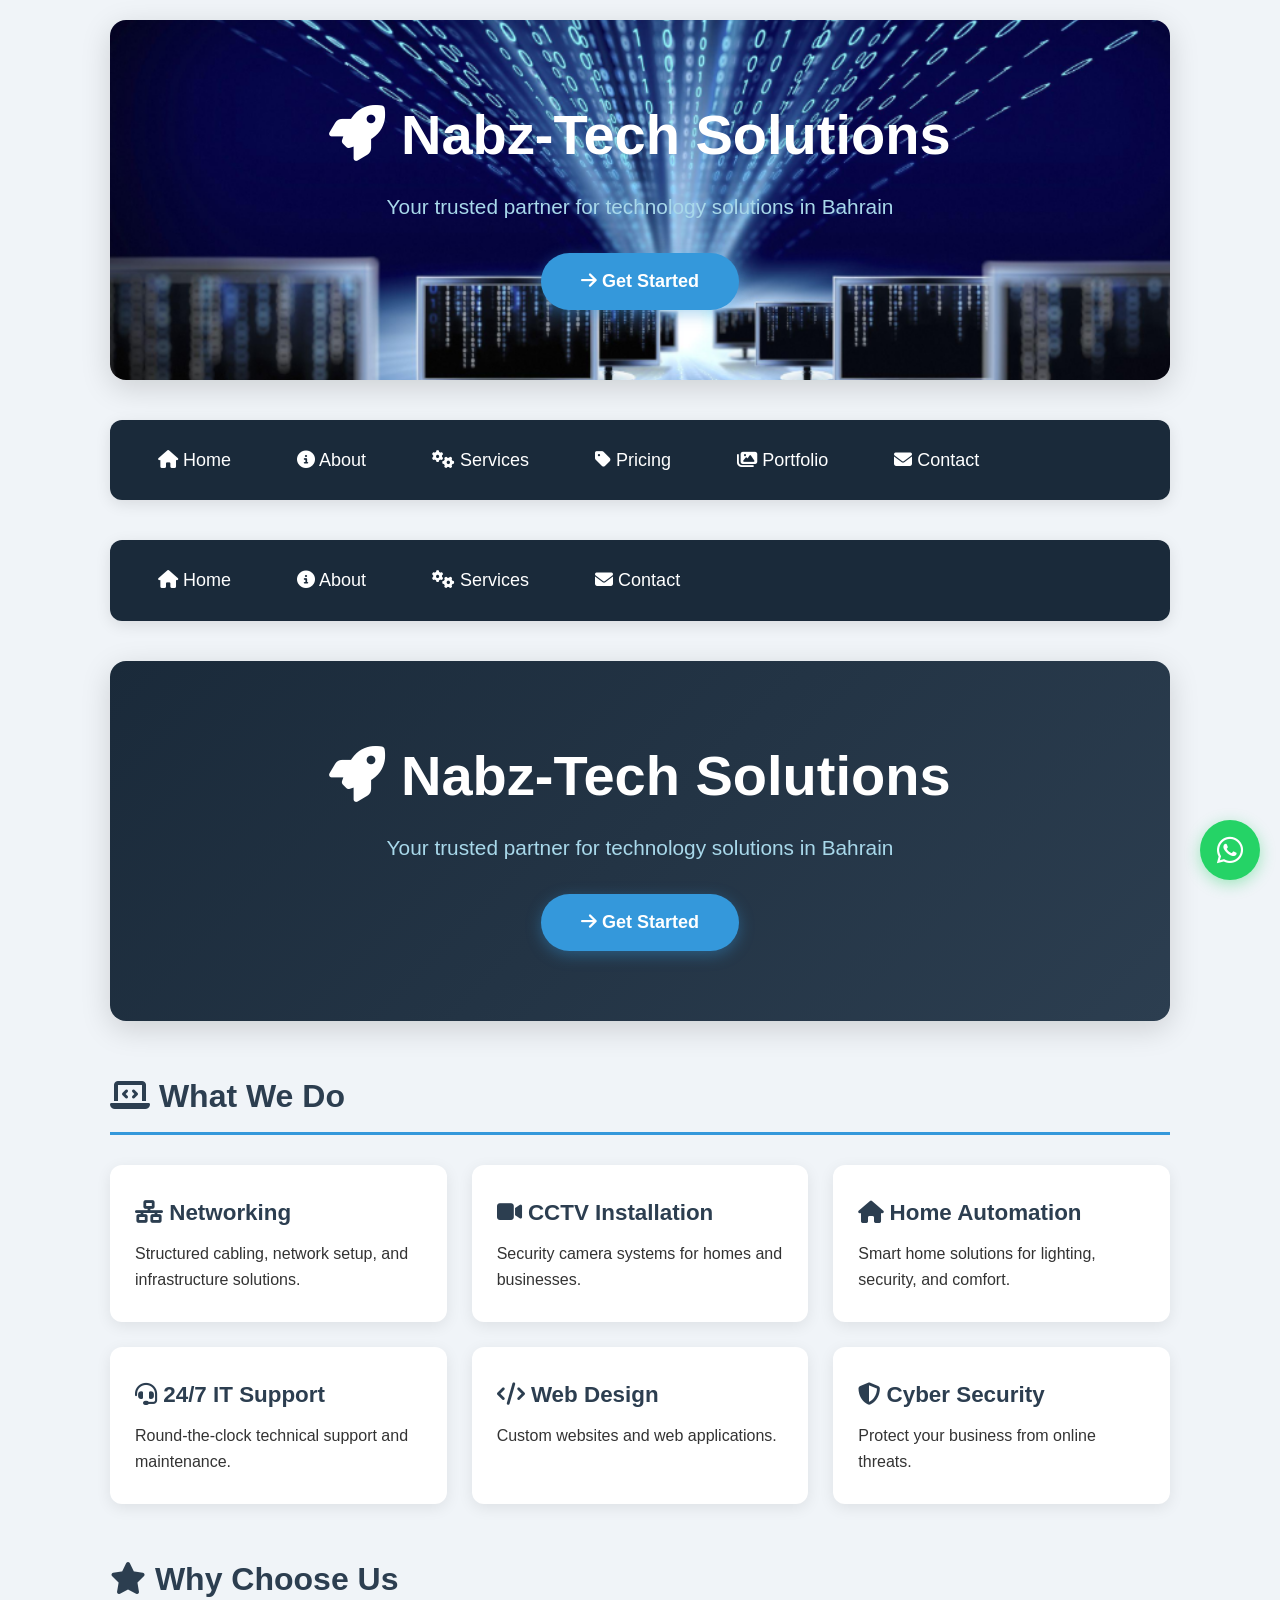
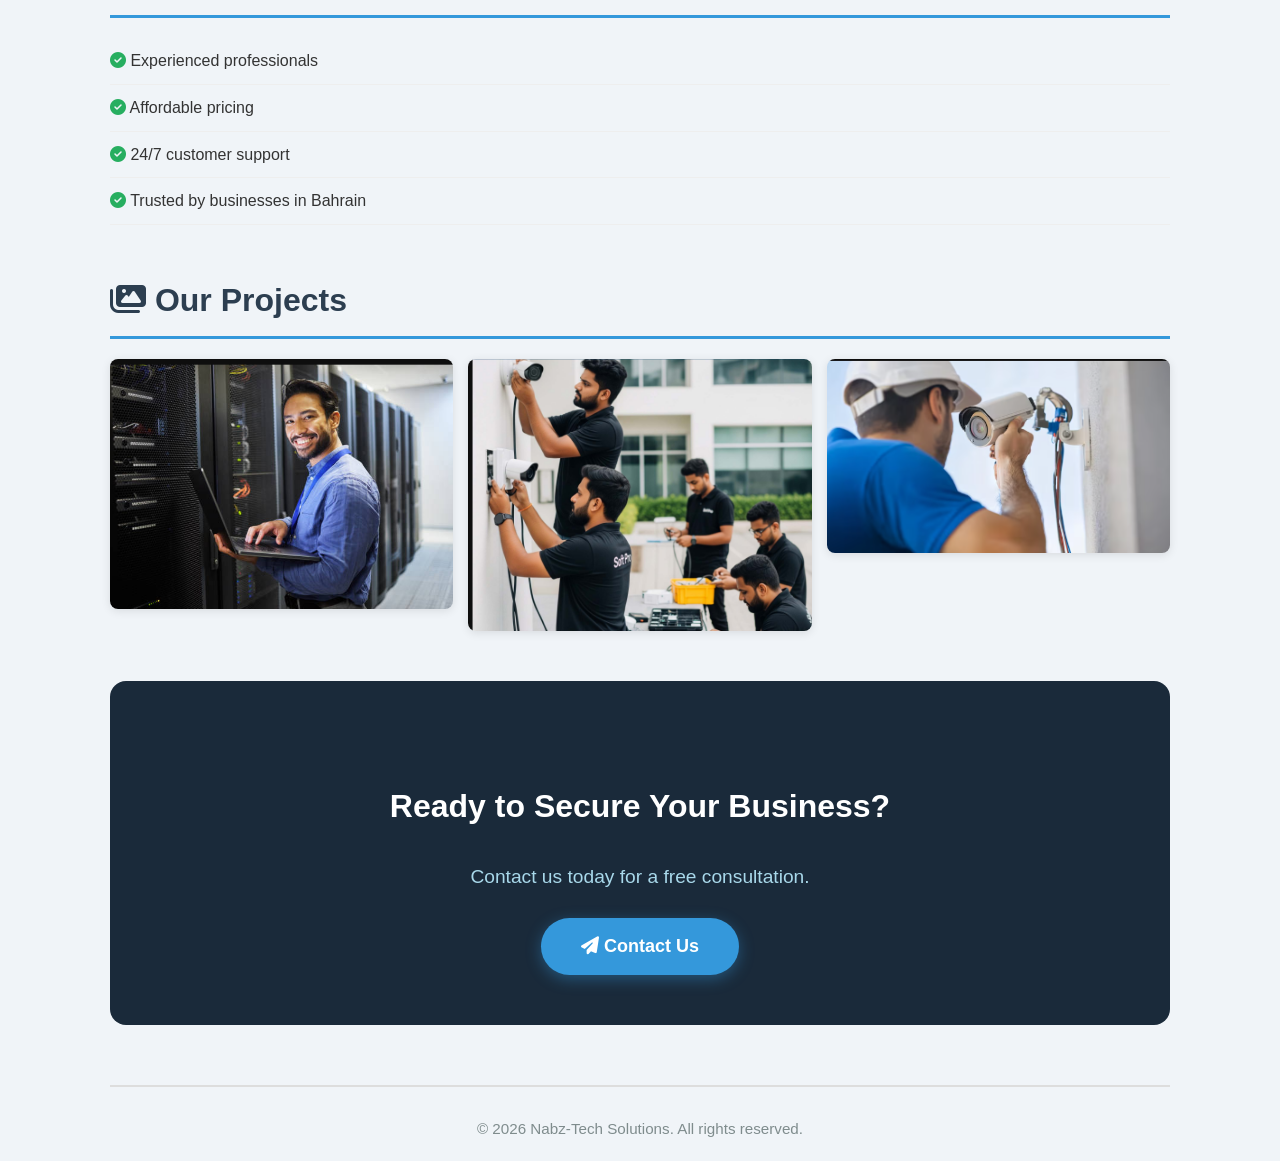
==== index.html @ 8b2d88f3 "pricing" ====
<!DOCTYPE html>
<html>
<head>
    <header class="hero" style="background-image: url('back.png'); background-size: cover; background-position: center;">
    <!-- Your existing hero content stays here -->
    <h1><i class="fas fa-rocket"></i> Nabz-Tech Solutions</h1>
    <p class="subtitle">Your trusted partner for technology solutions in Bahrain</p>
    <a href="contact.html" class="cta-button"><i class="fas fa-arrow-right"></i> Get Started</a>
</header>
    <title>Nabz-Tech Solutions</title>
    <link rel="stylesheet" href="style.css">
    <!-- Font Awesome Icons -->
    <link rel="stylesheet" href="https://cdnjs.cloudflare.com/ajax/libs/font-awesome/6.4.0/css/all.min.css">
</head>
<body>
    <nav>
    <a href="index.html"><i class="fas fa-home"></i> Home</a>
    <a href="about.html"><i class="fas fa-info-circle"></i> About</a>
    <a href="services.html"><i class="fas fa-cogs"></i> Services</a>
    <a href="pricing.html"><i class="fas fa-tag"></i> Pricing</a>
    <a href="portfolio.html"><i class="fas fa-images"></i> Portfolio</a>
    <a href="contact.html"><i class="fas fa-envelope"></i> Contact</a>
</nav>
    <!-- ===== FLOATING WHATSAPP BUTTON ===== -->
<a href="https://wa.me/97333310359?text=Hi%20Nabz-Tech%20Solutions!%20I%20need%20your%20services." 
   target="_blank" 
   style="position: fixed; 
          bottom: 20px; 
          right: 20px; 
          background: #25D366; 
          color: white; 
          width: 60px; 
          height: 60px; 
          border-radius: 50%; 
          display: flex; 
          align-items: center; 
          justify-content: center; 
          font-size: 30px; 
          box-shadow: 0 4px 15px rgba(37, 211, 102, 0.4); 
          text-decoration: none; 
          z-index: 999;
          transition: transform 0.3s;">
    <i class="fab fa-whatsapp"></i>
</a>
    <nav>
        <a href="index.html"><i class="fas fa-home"></i> Home</a>
        <a href="about.html"><i class="fas fa-info-circle"></i> About</a>
        <a href="services.html"><i class="fas fa-cogs"></i> Services</a>
        <a href="contact.html"><i class="fas fa-envelope"></i> Contact</a>
    </nav>

    <!-- Hero Section -->
    <header class="hero">
        <h1><i class="fas fa-rocket"></i> Nabz-Tech Solutions</h1>
        <p class="subtitle">Your trusted partner for technology solutions in Bahrain</p>
        <a href="services.html" class="cta-button"><i class="fas fa-arrow-right"></i> Get Started</a>
    </header>

    <!-- What We Do -->
    <section>
        <h2><i class="fas fa-laptop-code"></i> What We Do</h2>
        <div class="services-grid">
            <div class="service-card">
                <h3><i class="fas fa-network-wired"></i> Networking</h3>
                <p>Structured cabling, network setup, and infrastructure solutions.</p>
            </div>
            <div class="service-card">
                <h3><i class="fas fa-video"></i> CCTV Installation</h3>
                <p>Security camera systems for homes and businesses.</p>
            </div>
            <div class="service-card">
                <h3><i class="fas fa-home"></i> Home Automation</h3>
                <p>Smart home solutions for lighting, security, and comfort.</p>
            </div>
            <div class="service-card">
                <h3><i class="fas fa-headset"></i> 24/7 IT Support</h3>
                <p>Round-the-clock technical support and maintenance.</p>
            </div>
            <div class="service-card">
                <h3><i class="fas fa-code"></i> Web Design</h3>
                <p>Custom websites and web applications.</p>
            </div>
            <div class="service-card">
                <h3><i class="fas fa-shield-alt"></i> Cyber Security</h3>
                <p>Protect your business from online threats.</p>
            </div>
        </div>
    </section>

    <!-- Why Choose Us -->
    <section>
        <h2><i class="fas fa-star"></i> Why Choose Us</h2>
        <ul>
            <li><i class="fas fa-check-circle" style="color: #27ae60;"></i> Experienced professionals</li>
            <li><i class="fas fa-check-circle" style="color: #27ae60;"></i> Affordable pricing</li>
            <li><i class="fas fa-check-circle" style="color: #27ae60;"></i> 24/7 customer support</li>
            <li><i class="fas fa-check-circle" style="color: #27ae60;"></i> Trusted by businesses in Bahrain</li>
        </ul>
    </section>
    <section>
    <h2><i class="fas fa-images"></i> Our Projects</h2>
    <div style="display: grid; grid-template-columns: repeat(auto-fit, minmax(200px, 1fr)); gap: 15px;">
        <img src="server.png" alt="Project 1" style="width: 100%; border-radius: 8px; box-shadow: 0 2px 10px rgba(0,0,0,0.1);">
        <img src="security.png" alt="Project 2" style="width: 100%; border-radius: 8px; box-shadow: 0 2px 10px rgba(0,0,0,0.1);">
        <img src="cctv1.png" alt="Project 3" style="width: 100%; border-radius: 8px; box-shadow: 0 2px 10px rgba(0,0,0,0.1);">
    </div>
</section>
<!-- Call to Action -->
    <section class="cta-section">
        <h2>Ready to Secure Your Business?</h2>
        <p>Contact us today for a free consultation.</p>
        <a href="contact.html" class="cta-button"><i class="fas fa-paper-plane"></i> Contact Us</a>
    </section>
<footer>
        <p>&copy; 2026 Nabz-Tech Solutions. All rights reserved.</p>
    </footer>

    <script>
        console.log("Welcome to Nabz-Tech Solutions! 🚀");
    </script>
</body>
</html>
---- style.css ----
/* ===== RESET ===== */
* {
    margin: 0;
    padding: 0;
    box-sizing: border-box;
}

body {
    font-family: 'Segoe UI', Arial, sans-serif;
    max-width: 1100px;
    margin: 0 auto;
    padding: 20px;
    background: #f0f4f8;
    line-height: 1.6;
    color: #333;
}

/* ===== NAVIGATION ===== */
nav {
    background: #1a2a3a;
    padding: 18px 30px;
    border-radius: 12px;
    margin-bottom: 40px;
    display: flex;
    flex-wrap: wrap;
    gap: 10px 30px;
    box-shadow: 0 4px 15px rgba(0,0,0,0.1);
}

nav a {
    color: #ffffff;
    text-decoration: none;
    font-size: 18px;
    font-weight: 500;
    padding: 8px 18px;
    border-radius: 8px;
    transition: all 0.3s;
}

nav a:hover {
    background: #3498db;
    transform: translateY(-2px);
    box-shadow: 0 4px 10px rgba(52,152,219,0.3);
}

/* ===== HEADINGS ===== */
h1 {
    color: #1a2a3a;
    font-size: 3em;
    margin-bottom: 10px;
}

h2 {
    color: #2c3e50;
    font-size: 2em;
    margin-top: 50px;
    margin-bottom: 20px;
    border-bottom: 3px solid #3498db;
    padding-bottom: 10px;
}

h3 {
    color: #2c3e50;
    font-size: 1.3em;
    margin-top: 20px;
    margin-bottom: 10px;
}

/* ===== HERO SECTION ===== */
.hero {
    background: linear-gradient(135deg, #1a2a3a, #2c3e50);
    color: white;
    padding: 70px 50px;
    border-radius: 16px;
    text-align: center;
    margin-bottom: 40px;
    box-shadow: 0 8px 30px rgba(0,0,0,0.15);
}

.hero h1 {
    color: white;
    font-size: 3.5em;
    border: none;
}

.hero .subtitle {
    font-size: 1.3em;
    color: #a8d8ea;
    margin-bottom: 30px;
}

/* ===== BUTTONS ===== */
.cta-button {
    display: inline-block;
    background: #3498db;
    color: white;
    padding: 14px 40px;
    border-radius: 50px;
    text-decoration: none;
    font-size: 18px;
    font-weight: 600;
    transition: all 0.3s;
    box-shadow: 0 4px 15px rgba(52,152,219,0.4);
}

.cta-button:hover {
    background: #2980b9;
    transform: translateY(-3px);
    box-shadow: 0 8px 25px rgba(52,152,219,0.5);
}

button {
    background: #3498db;
    color: white;
    border: none;
    padding: 14px 35px;
    border-radius: 50px;
    font-size: 16px;
    font-weight: 600;
    cursor: pointer;
    transition: all 0.3s;
}

button:hover {
    background: #2980b9;
    transform: scale(1.03);
}

/* ===== SERVICE CARDS ===== */
.services-grid {
    display: grid;
    grid-template-columns: repeat(auto-fit, minmax(250px, 1fr));
    gap: 25px;
    margin: 30px 0;
}

.service-card {
    background: white;
    padding: 30px 25px;
    border-radius: 12px;
    box-shadow: 0 4px 15px rgba(0,0,0,0.08);
    transition: all 0.3s;
}

.service-card:hover {
    transform: translateY(-5px);
    box-shadow: 0 8px 30px rgba(0,0,0,0.15);
}

.service-card h3 {
    margin-top: 0;
    font-size: 1.4em;
}

/* ===== SERVICE DETAILS ===== */
.service-detail {
    background: white;
    padding: 25px 30px;
    border-radius: 12px;
    margin-bottom: 25px;
    box-shadow: 0 2px 10px rgba(0,0,0,0.06);
}

.service-detail ul {
    margin-top: 10px;
    padding-left: 20px;
}

.service-detail li {
    margin-bottom: 5px;
}

/* ===== TEAM GRID ===== */
.team-grid {
    display: grid;
    grid-template-columns: repeat(auto-fit, minmax(200px, 1fr));
    gap: 25px;
    margin: 20px 0;
}

.team-member {
    background: white;
    padding: 25px;
    border-radius: 12px;
    text-align: center;
    box-shadow: 0 2px 10px rgba(0,0,0,0.06);
}

.team-member h3 {
    margin-bottom: 5px;
    font-size: 1.2em;
}

/* ===== CONTACT INFO ===== */
.contact-info {
    display: grid;
    grid-template-columns: repeat(auto-fit, minmax(200px, 1fr));
    gap: 25px;
    margin: 20px 0;
}

.contact-info div {
    background: white;
    padding: 20px;
    border-radius: 12px;
    box-shadow: 0 2px 10px rgba(0,0,0,0.06);
}

.contact-info a {
    color: #3498db;
    text-decoration: none;
}

.contact-info a:hover {
    text-decoration: underline;
}

/* ===== FORMS ===== */
input, textarea {
    width: 100%;
    max-width: 500px;
    padding: 12px 16px;
    border: 2px solid #ddd;
    border-radius: 8px;
    font-size: 16px;
    transition: border-color 0.3s;
}

input:focus, textarea:focus {
    border-color: #3498db;
    outline: none;
}

/* ===== LISTS ===== */
ul {
    list-style: none;
    padding: 0;
}

ul li {
    padding: 10px 0;
    border-bottom: 1px solid #eee;
}

/* ===== CTA SECTION ===== */
.cta-section {
    background: #1a2a3a;
    color: white;
    padding: 50px 40px;
    border-radius: 16px;
    text-align: center;
    margin: 50px 0;
}

.cta-section h2 {
    color: white;
    border: none;
}

.cta-section p {
    font-size: 1.2em;
    margin-bottom: 25px;
    color: #a8d8ea;
}

/* ===== FOOTER ===== */
footer {
    margin-top: 60px;
    text-align: center;
    color: #7f8c8d;
    border-top: 2px solid #ddd;
    padding-top: 30px;
    font-size: 0.95em;
}

/* ===== RESPONSIVE ===== */
@media (max-width: 600px) {
    nav {
        flex-direction: column;
        align-items: center;
    }
    
    .hero {
        padding: 40px 20px;
    }
    
    .hero h1 {
        font-size: 2.2em;
    }
    
    h1 {
        font-size: 2em;
    }
    
    h2 {
        font-size: 1.5em;
    }
    
    .services-grid {
        grid-template-columns: 1fr;
    }
    
    .contact-info {
        grid-template-columns: 1fr;
    }
}
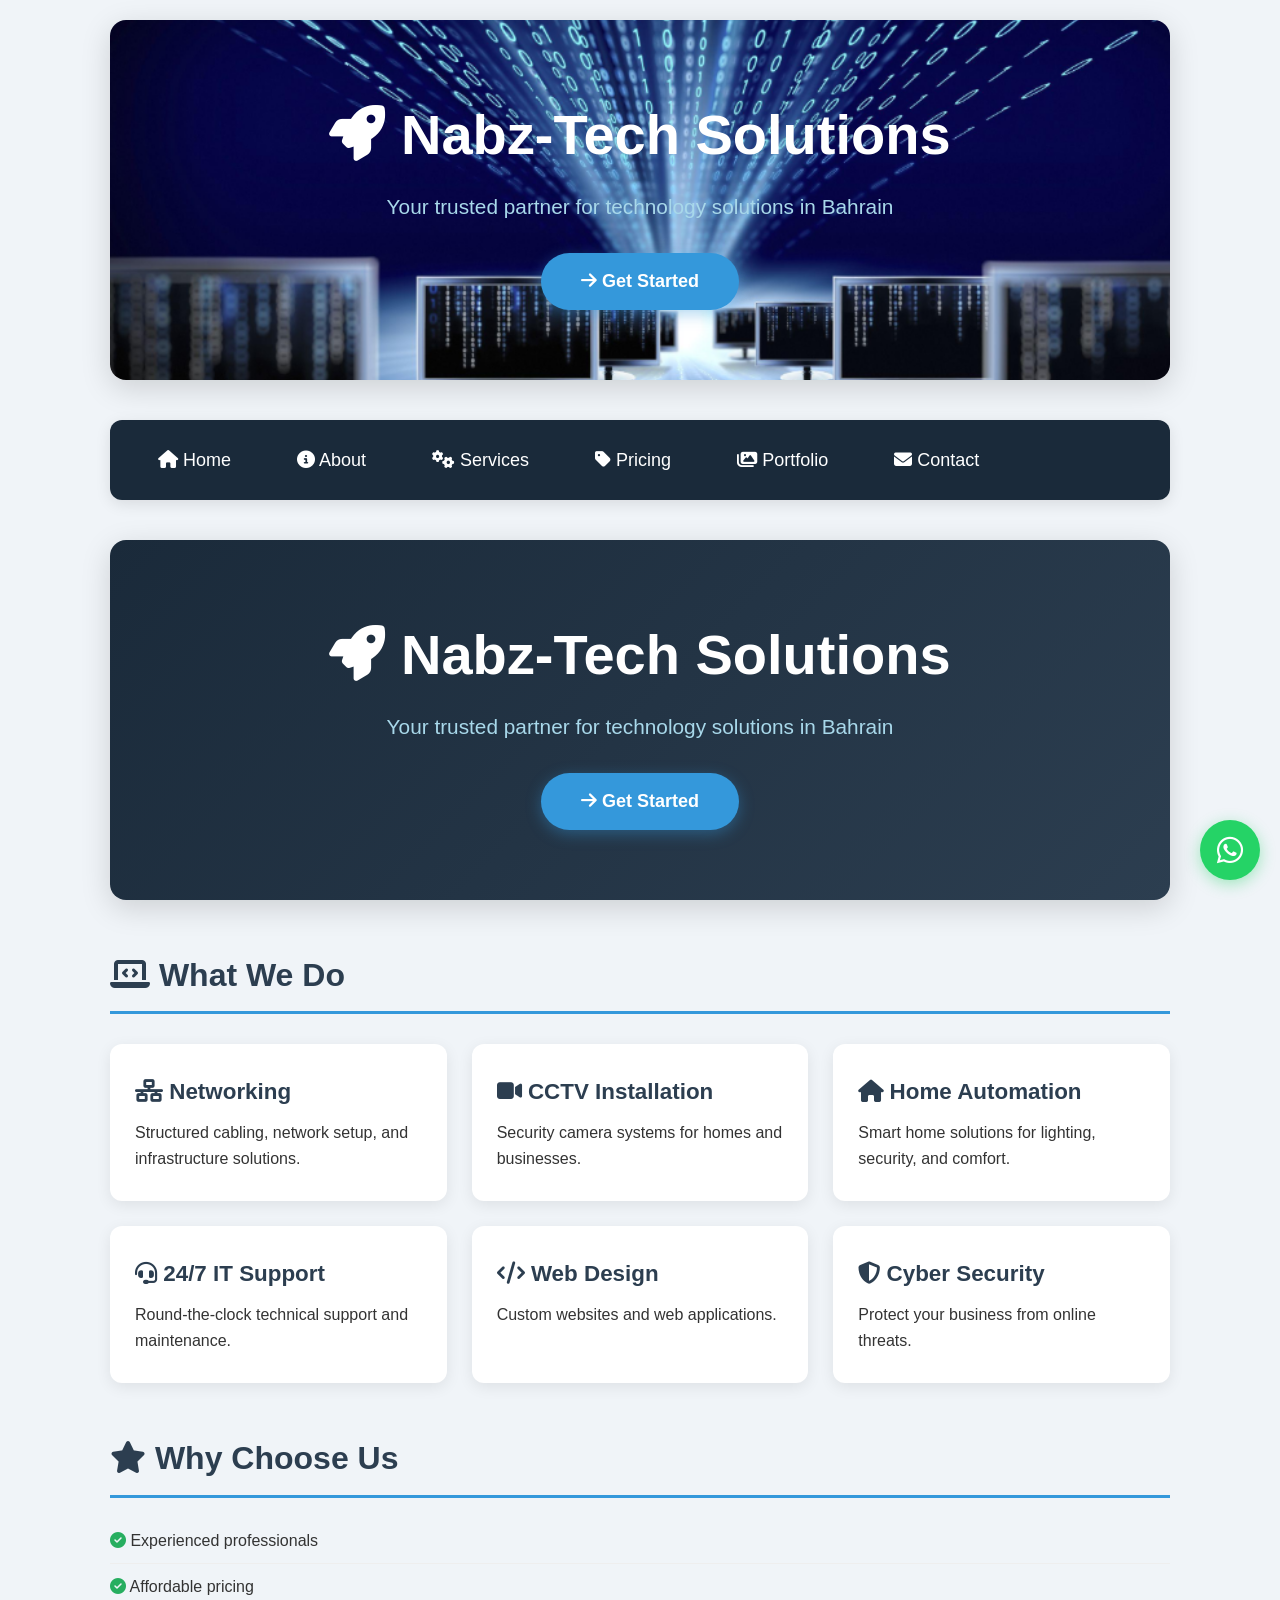
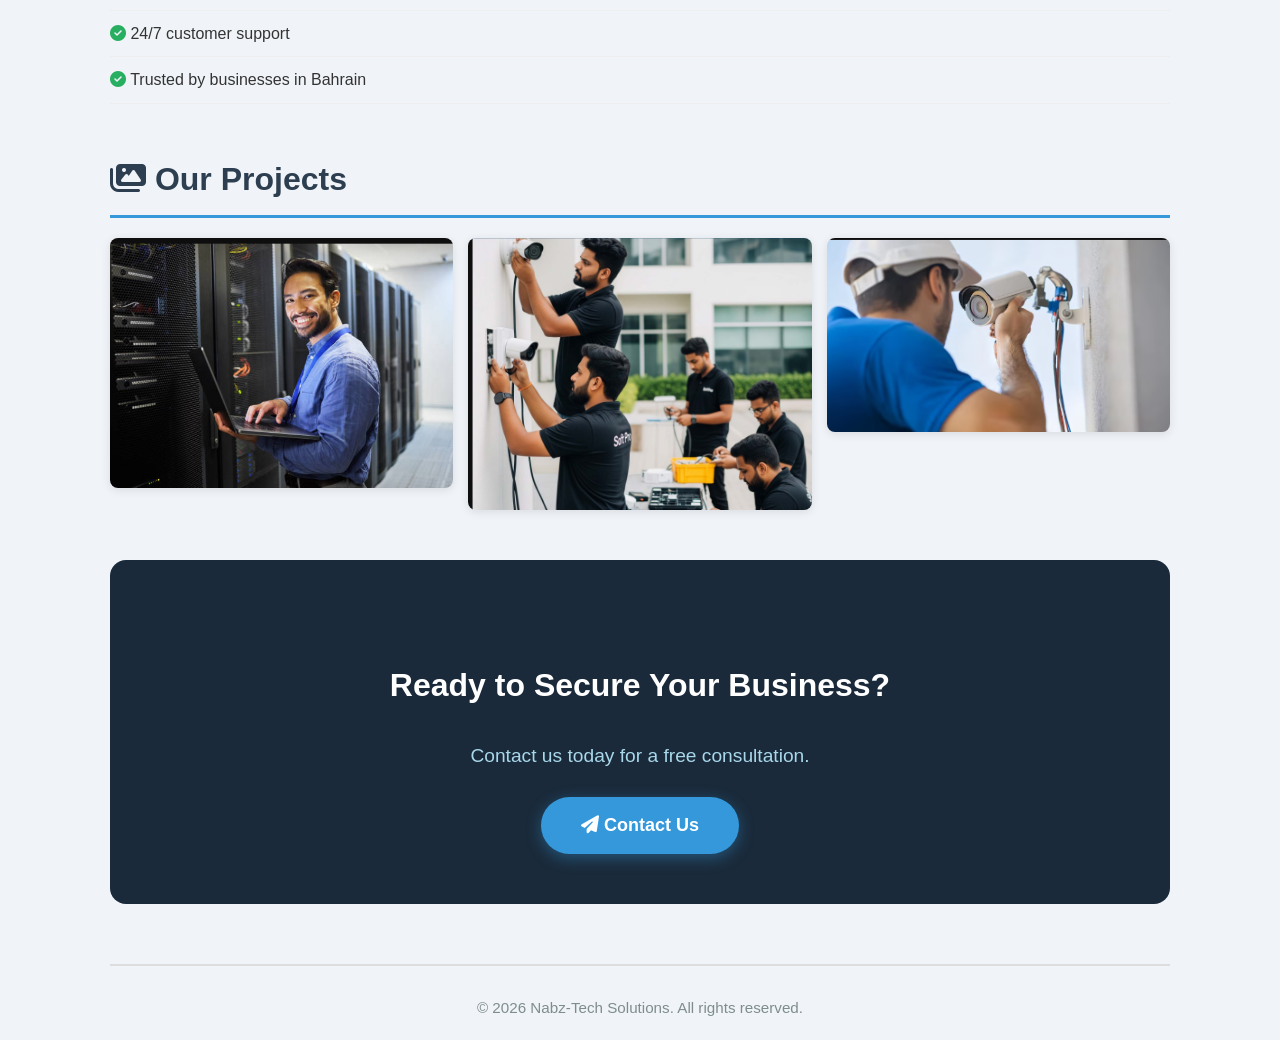
==== commit bc231189: "pri" ====
--- a/index.html
+++ b/index.html
@@ -42,13 +42,6 @@
           transition: transform 0.3s;">
     <i class="fab fa-whatsapp"></i>
 </a>
-    <nav>
-        <a href="index.html"><i class="fas fa-home"></i> Home</a>
-        <a href="about.html"><i class="fas fa-info-circle"></i> About</a>
-        <a href="services.html"><i class="fas fa-cogs"></i> Services</a>
-        <a href="contact.html"><i class="fas fa-envelope"></i> Contact</a>
-    </nav>
-
     <!-- Hero Section -->
     <header class="hero">
         <h1><i class="fas fa-rocket"></i> Nabz-Tech Solutions</h1>
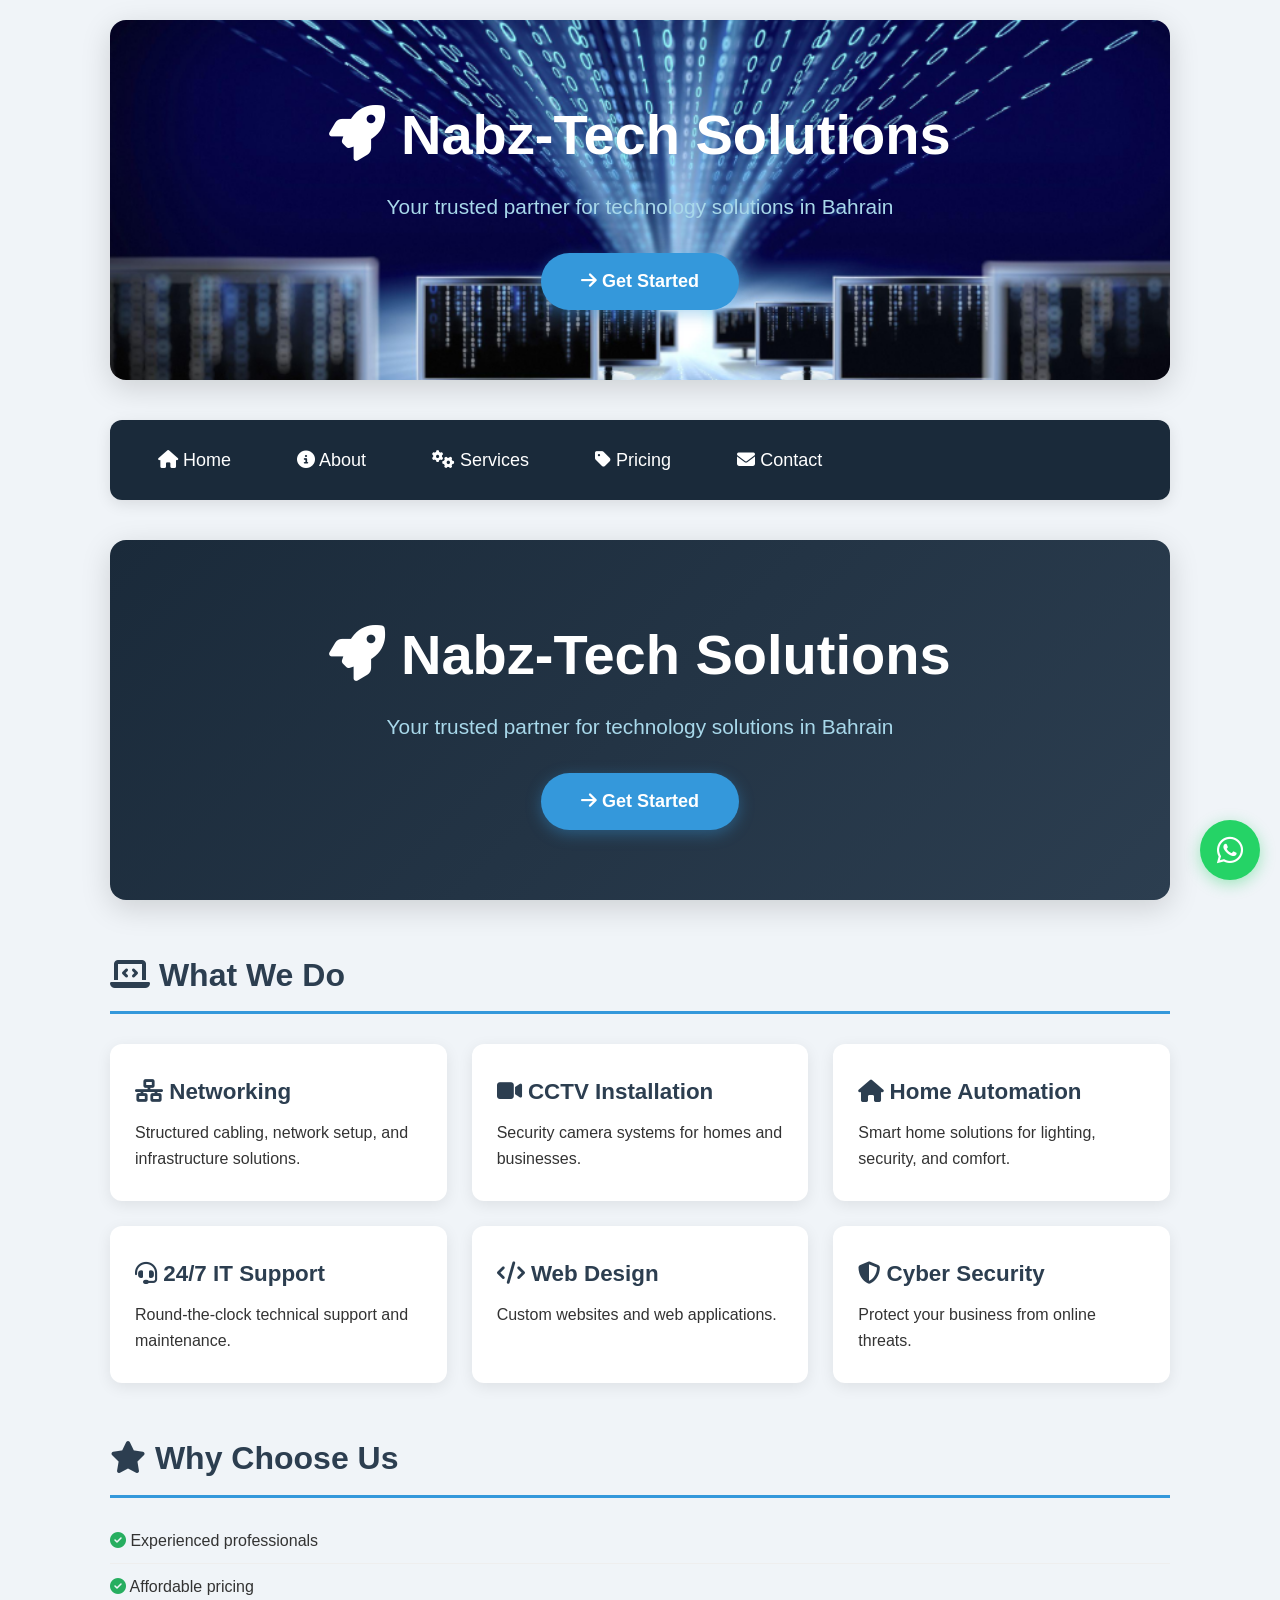
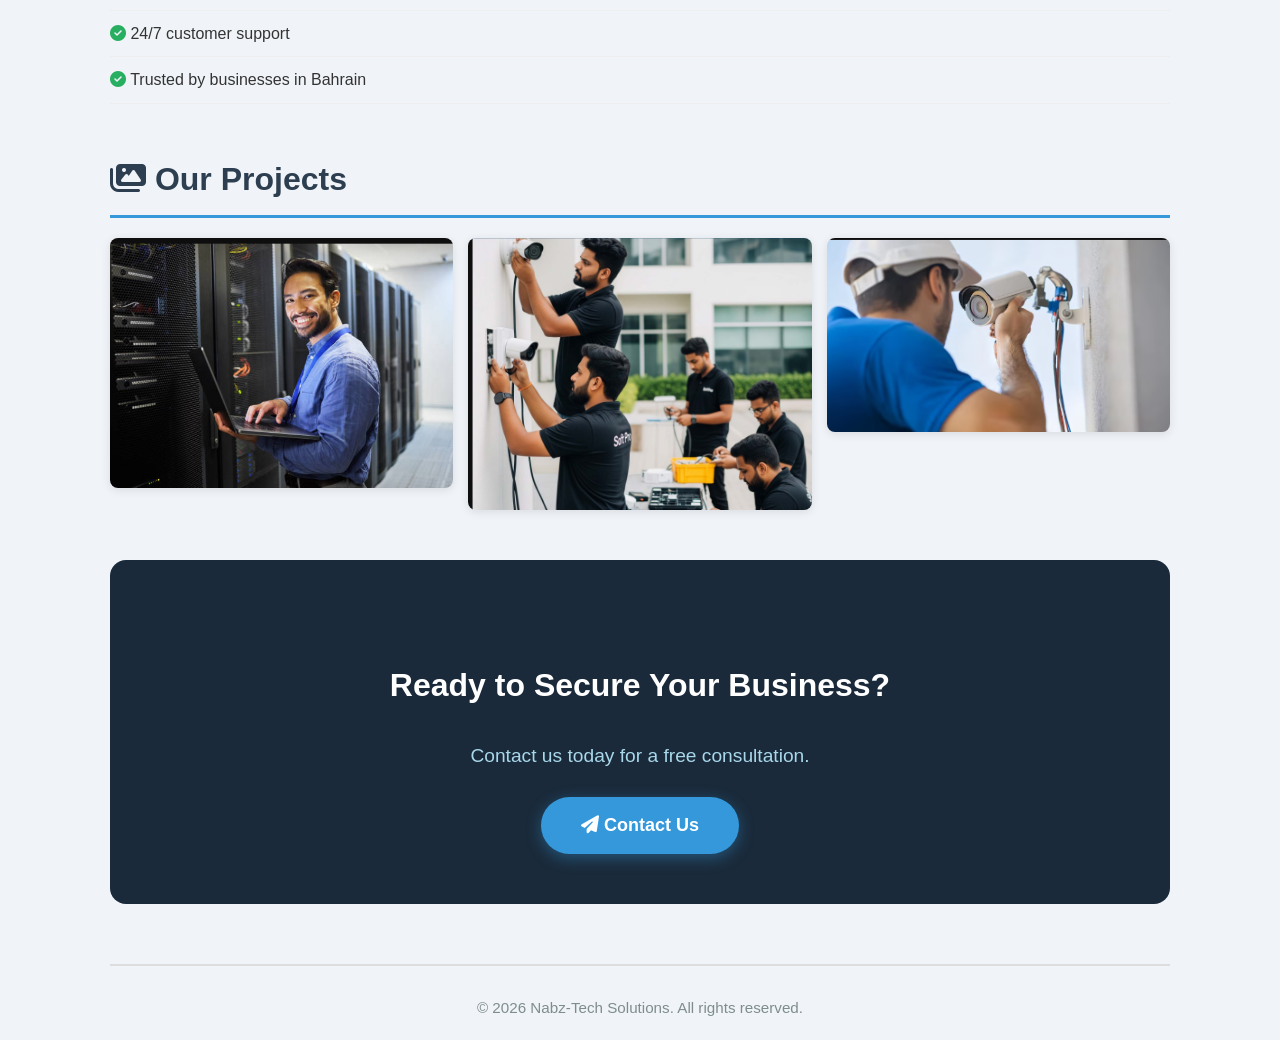
==== commit 40b220ea: "\change" ====
--- a/index.html
+++ b/index.html
@@ -18,7 +18,6 @@
     <a href="about.html"><i class="fas fa-info-circle"></i> About</a>
     <a href="services.html"><i class="fas fa-cogs"></i> Services</a>
     <a href="pricing.html"><i class="fas fa-tag"></i> Pricing</a>
-    <a href="portfolio.html"><i class="fas fa-images"></i> Portfolio</a>
     <a href="contact.html"><i class="fas fa-envelope"></i> Contact</a>
 </nav>
     <!-- ===== FLOATING WHATSAPP BUTTON ===== -->
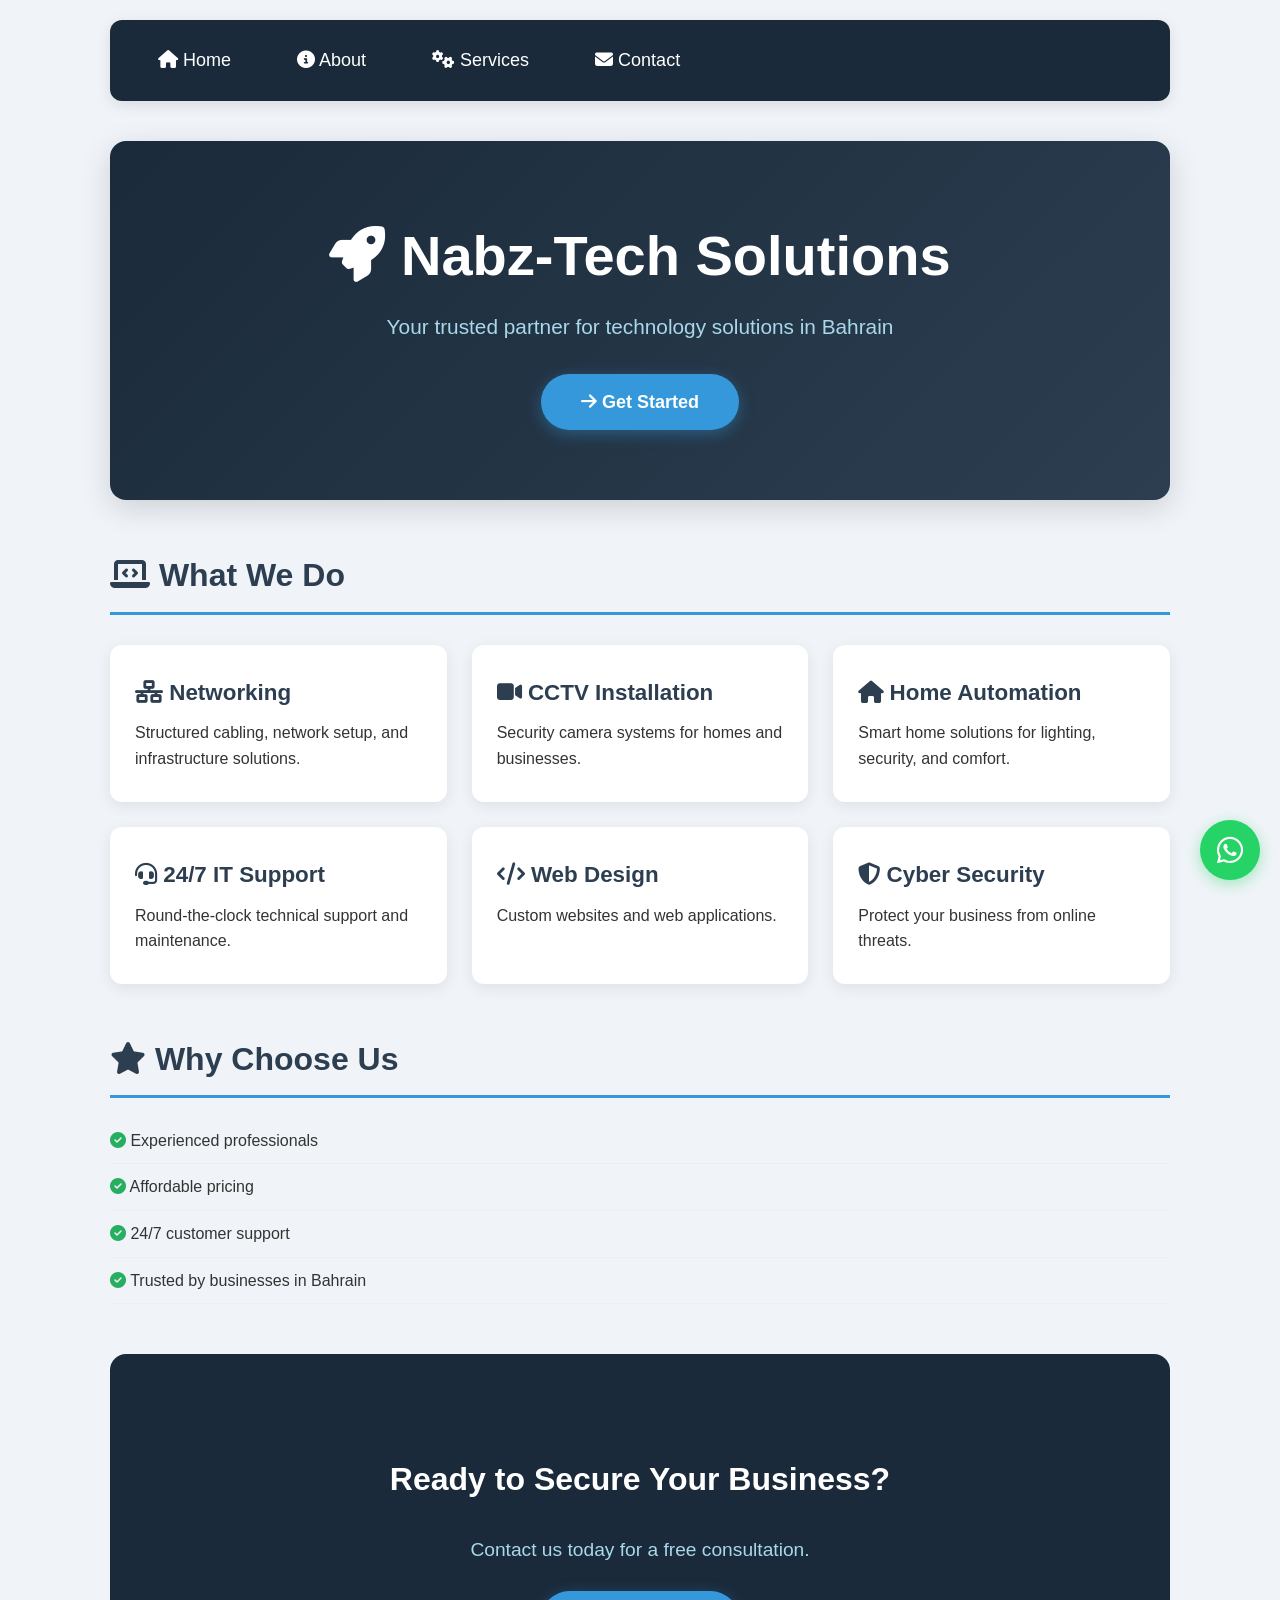
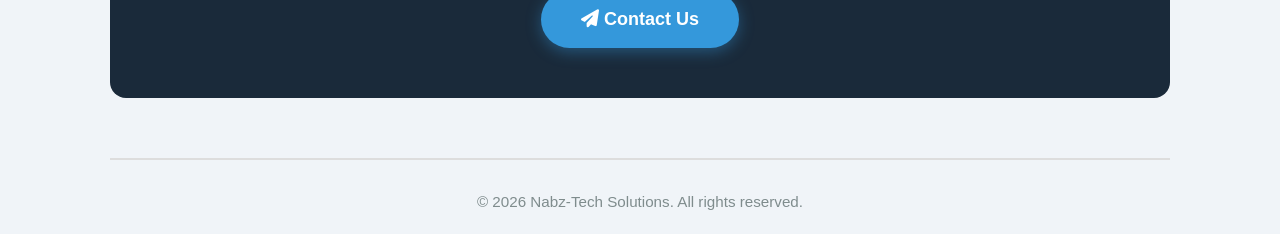
==== commit 7ddd2782: "appww" ====
--- a/index.html
+++ b/index.html
@@ -1,54 +1,40 @@
 <!DOCTYPE html>
 <html>
 <head>
-    <header class="hero" style="background-image: url('back.png'); background-size: cover; background-position: center;">
-    <!-- Your existing hero content stays here -->
-    <h1><i class="fas fa-rocket"></i> Nabz-Tech Solutions</h1>
-    <p class="subtitle">Your trusted partner for technology solutions in Bahrain</p>
-    <a href="contact.html" class="cta-button"><i class="fas fa-arrow-right"></i> Get Started</a>
-</header>
     <title>Nabz-Tech Solutions</title>
     <link rel="stylesheet" href="style.css">
     <!-- Font Awesome Icons -->
     <link rel="stylesheet" href="https://cdnjs.cloudflare.com/ajax/libs/font-awesome/6.4.0/css/all.min.css">
+
+    <!-- ===== WEB APP / PWA SETUP ===== -->
+    <meta charset="UTF-8">
+    <meta name="viewport" content="width=device-width, initial-scale=1.0">
+    <meta name="apple-mobile-web-app-capable" content="yes">
+    <meta name="mobile-web-app-capable" content="yes">
+    <meta name="apple-mobile-web-app-title" content="Nabz-Tech">
+    <meta name="application-name" content="Nabz-Tech">
+    <meta name="theme-color" content="#3498db">
+    <link rel="manifest" href="manifest.json">
+    <link rel="icon" type="image/png" sizes="192x192" href="nabz.png">
 </head>
 <body>
+
+    <!-- ===== NAVIGATION ===== -->
     <nav>
-    <a href="index.html"><i class="fas fa-home"></i> Home</a>
-    <a href="about.html"><i class="fas fa-info-circle"></i> About</a>
-    <a href="services.html"><i class="fas fa-cogs"></i> Services</a>
-    <a href="pricing.html"><i class="fas fa-tag"></i> Pricing</a>
-    <a href="contact.html"><i class="fas fa-envelope"></i> Contact</a>
-</nav>
-    <!-- ===== FLOATING WHATSAPP BUTTON ===== -->
-<a href="https://wa.me/97333310359?text=Hi%20Nabz-Tech%20Solutions!%20I%20need%20your%20services." 
-   target="_blank" 
-   style="position: fixed; 
-          bottom: 20px; 
-          right: 20px; 
-          background: #25D366; 
-          color: white; 
-          width: 60px; 
-          height: 60px; 
-          border-radius: 50%; 
-          display: flex; 
-          align-items: center; 
-          justify-content: center; 
-          font-size: 30px; 
-          box-shadow: 0 4px 15px rgba(37, 211, 102, 0.4); 
-          text-decoration: none; 
-          z-index: 999;
-          transition: transform 0.3s;">
-    <i class="fab fa-whatsapp"></i>
-</a>
-    <!-- Hero Section -->
+        <a href="index.html"><i class="fas fa-home"></i> Home</a>
+        <a href="about.html"><i class="fas fa-info-circle"></i> About</a>
+        <a href="services.html"><i class="fas fa-cogs"></i> Services</a>
+        <a href="contact.html"><i class="fas fa-envelope"></i> Contact</a>
+    </nav>
+
+    <!-- ===== HERO SECTION ===== -->
     <header class="hero">
         <h1><i class="fas fa-rocket"></i> Nabz-Tech Solutions</h1>
         <p class="subtitle">Your trusted partner for technology solutions in Bahrain</p>
-        <a href="services.html" class="cta-button"><i class="fas fa-arrow-right"></i> Get Started</a>
+        <a href="contact.html" class="cta-button"><i class="fas fa-arrow-right"></i> Get Started</a>
     </header>
 
-    <!-- What We Do -->
+    <!-- ===== WHAT WE DO ===== -->
     <section>
         <h2><i class="fas fa-laptop-code"></i> What We Do</h2>
         <div class="services-grid">
@@ -79,7 +65,7 @@
         </div>
     </section>
 
-    <!-- Why Choose Us -->
+    <!-- ===== WHY CHOOSE US ===== -->
     <section>
         <h2><i class="fas fa-star"></i> Why Choose Us</h2>
         <ul>
@@ -89,26 +75,52 @@
             <li><i class="fas fa-check-circle" style="color: #27ae60;"></i> Trusted by businesses in Bahrain</li>
         </ul>
     </section>
-    <section>
-    <h2><i class="fas fa-images"></i> Our Projects</h2>
-    <div style="display: grid; grid-template-columns: repeat(auto-fit, minmax(200px, 1fr)); gap: 15px;">
-        <img src="server.png" alt="Project 1" style="width: 100%; border-radius: 8px; box-shadow: 0 2px 10px rgba(0,0,0,0.1);">
-        <img src="security.png" alt="Project 2" style="width: 100%; border-radius: 8px; box-shadow: 0 2px 10px rgba(0,0,0,0.1);">
-        <img src="cctv1.png" alt="Project 3" style="width: 100%; border-radius: 8px; box-shadow: 0 2px 10px rgba(0,0,0,0.1);">
-    </div>
-</section>
-<!-- Call to Action -->
+
+    <!-- ===== CALL TO ACTION ===== -->
     <section class="cta-section">
         <h2>Ready to Secure Your Business?</h2>
         <p>Contact us today for a free consultation.</p>
         <a href="contact.html" class="cta-button"><i class="fas fa-paper-plane"></i> Contact Us</a>
     </section>
-<footer>
+
+    <!-- ===== FOOTER ===== -->
+    <footer>
         <p>&copy; 2026 Nabz-Tech Solutions. All rights reserved.</p>
     </footer>
 
+    <!-- ===== FLOATING WHATSAPP BUTTON ===== -->
+    <a href="https://wa.me/97333310359?text=Hi%20Nabz-Tech%20Solutions!%20I%20need%20your%20services." 
+       target="_blank" 
+       style="position: fixed; 
+              bottom: 20px; 
+              right: 20px; 
+              background: #25D366; 
+              color: white; 
+              width: 60px; 
+              height: 60px; 
+              border-radius: 50%; 
+              display: flex; 
+              align-items: center; 
+              justify-content: center; 
+              font-size: 30px; 
+              box-shadow: 0 4px 15px rgba(37, 211, 102, 0.4); 
+              text-decoration: none; 
+              z-index: 999;
+              transition: transform 0.3s;"
+       onmouseover="this.style.transform='scale(1.1)'" 
+       onmouseout="this.style.transform='scale(1)'">
+        <i class="fab fa-whatsapp"></i>
+    </a>
+
+    <!-- ===== REGISTER SERVICE WORKER ===== -->
     <script>
-        console.log("Welcome to Nabz-Tech Solutions! 🚀");
+        // Register Service Worker for Web App
+        if ('serviceWorker' in navigator) {
+            navigator.serviceWorker.register('/nabztech.github.io/sw.js')
+                .then(() => console.log('✅ Service Worker registered!'))
+                .catch(err => console.log('❌ Service Worker error:', err));
+        }
     </script>
+
 </body>
 </html>
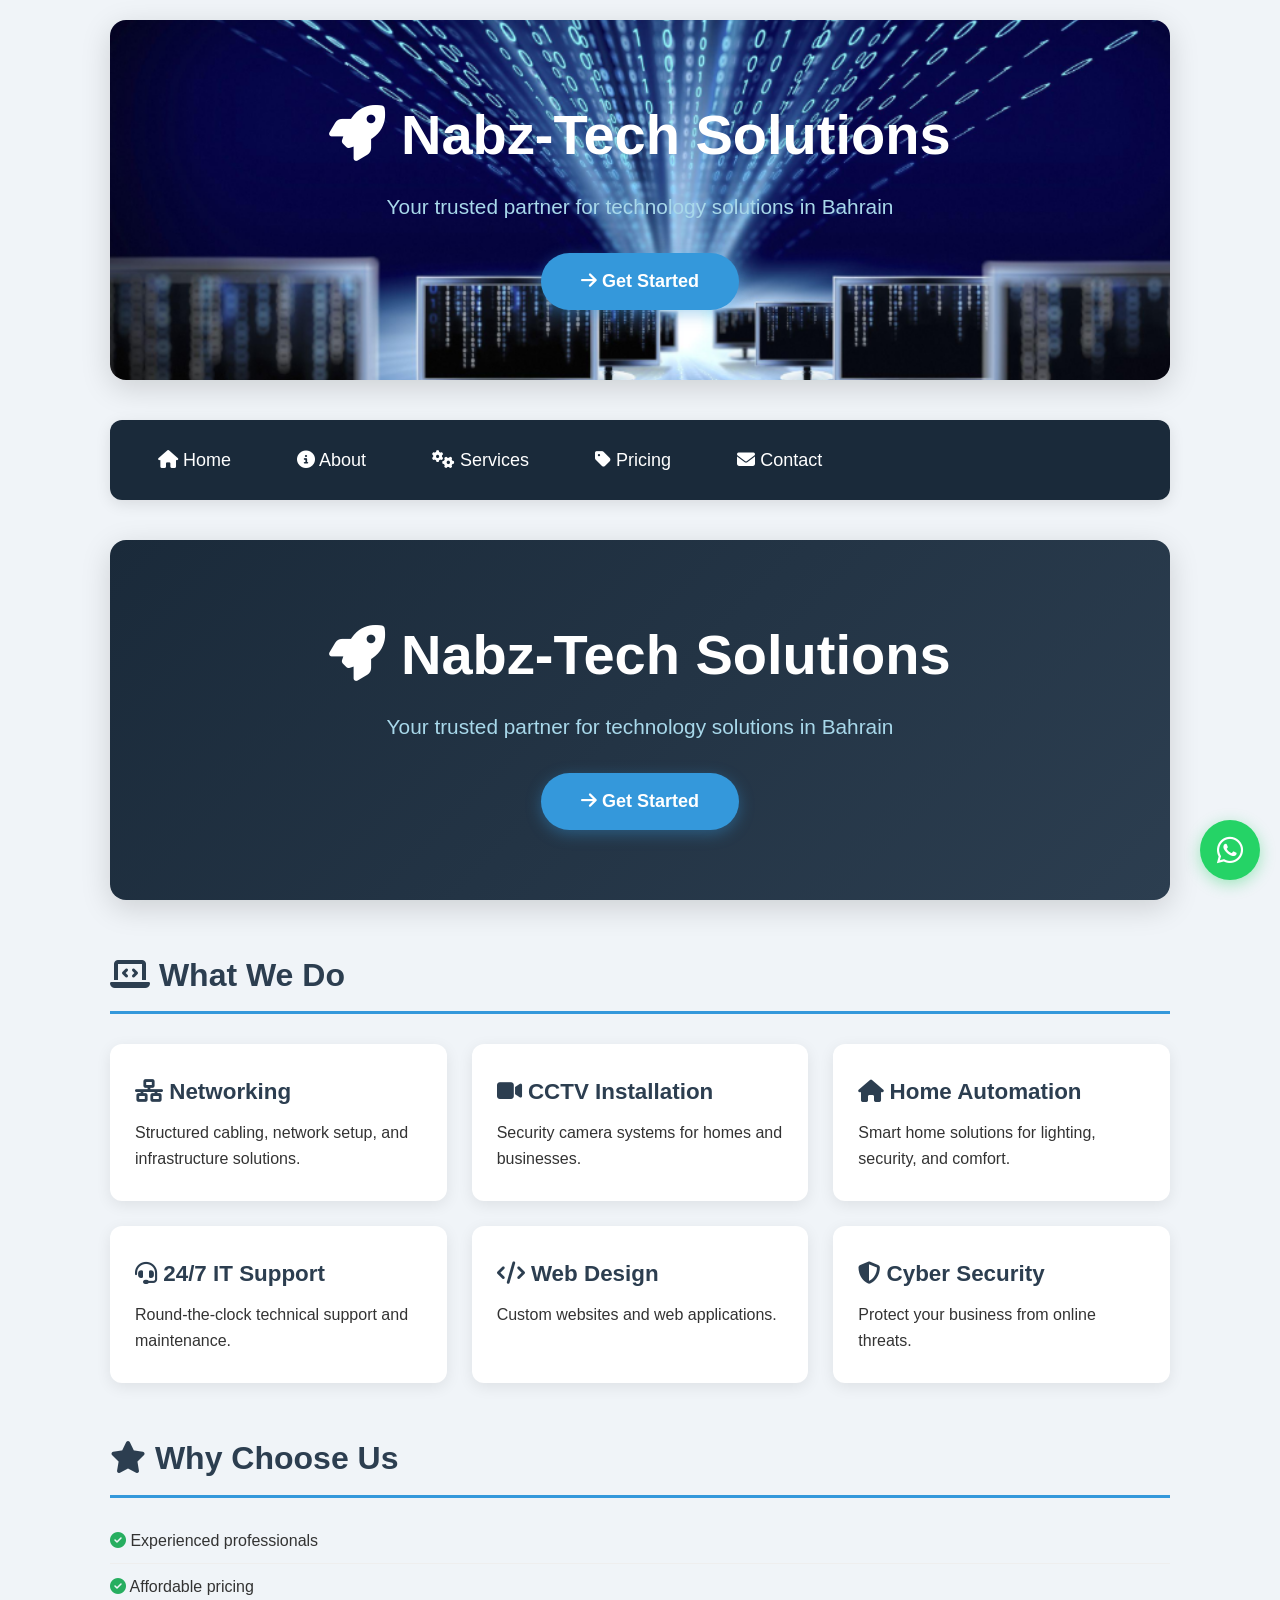
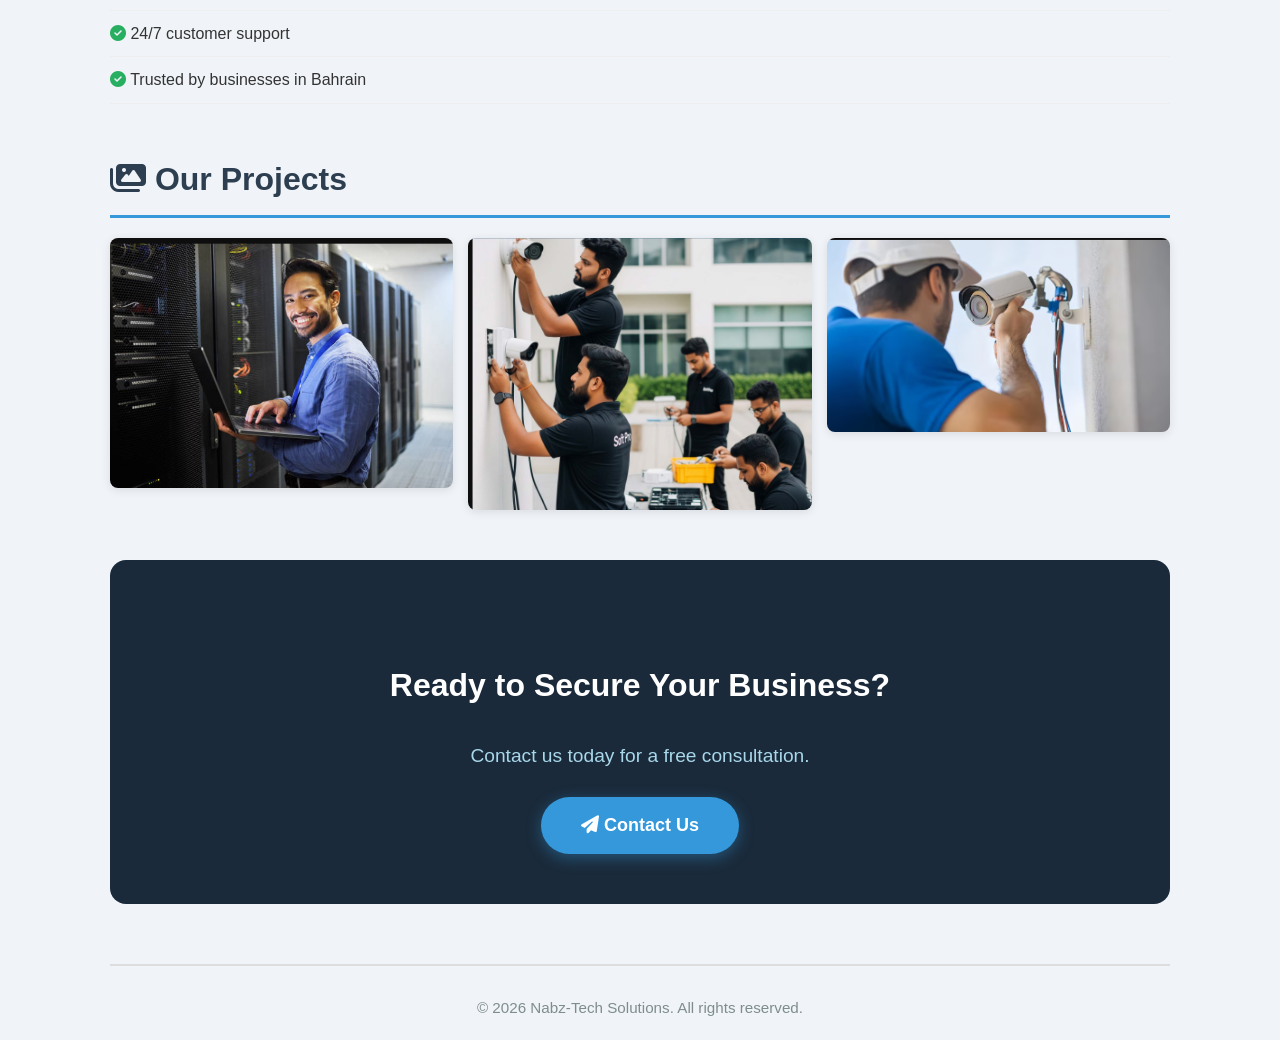
==== commit e72c3687: "app" ====
--- a/index.html
+++ b/index.html
@@ -1,40 +1,70 @@
 <!DOCTYPE html>
 <html>
 <head>
+    <header class="hero" style="background-image: url('back.png'); background-size: cover; background-position: center;">
+    <!-- Your existing hero content stays here -->
+    <h1><i class="fas fa-rocket"></i> Nabz-Tech Solutions</h1>
+    <p class="subtitle">Your trusted partner for technology solutions in Bahrain</p>
+    <a href="contact.html" class="cta-button"><i class="fas fa-arrow-right"></i> Get Started</a>
+</header>
     <title>Nabz-Tech Solutions</title>
     <link rel="stylesheet" href="style.css">
     <!-- Font Awesome Icons -->
     <link rel="stylesheet" href="https://cdnjs.cloudflare.com/ajax/libs/font-awesome/6.4.0/css/all.min.css">
-
-    <!-- ===== WEB APP / PWA SETUP ===== -->
-    <meta charset="UTF-8">
-    <meta name="viewport" content="width=device-width, initial-scale=1.0">
-    <meta name="apple-mobile-web-app-capable" content="yes">
-    <meta name="mobile-web-app-capable" content="yes">
-    <meta name="apple-mobile-web-app-title" content="Nabz-Tech">
-    <meta name="application-name" content="Nabz-Tech">
-    <meta name="theme-color" content="#3498db">
-    <link rel="manifest" href="manifest.json">
-    <link rel="icon" type="image/png" sizes="192x192" href="nabz.png">
 </head>
+<!-- ===== WEB APP / PWA SETUP ===== -->
+<meta name="apple-mobile-web-app-capable" content="yes">
+<meta name="mobile-web-app-capable" content="yes">
+<meta name="apple-mobile-web-app-title" content="Nabz-Tech">
+<meta name="application-name" content="Nabz-Tech">
+<meta name="theme-color" content="#3498db">
+<link rel="manifest" href="manifest.json">
+<link rel="icon" type="image/png" sizes="192x192" href="nabz.png">
 <body>
-
-    <!-- ===== NAVIGATION ===== -->
+    <script>
+    // Register Service Worker
+    if ('serviceWorker' in navigator) {
+        navigator.serviceWorker.register('/nabztech.github.io/sw.js')
+            .then(() => console.log('✅ Service Worker registered!'))
+            .catch(err => console.log('❌ Service Worker error:', err));
+    }
+</script>
     <nav>
-        <a href="index.html"><i class="fas fa-home"></i> Home</a>
-        <a href="about.html"><i class="fas fa-info-circle"></i> About</a>
-        <a href="services.html"><i class="fas fa-cogs"></i> Services</a>
-        <a href="contact.html"><i class="fas fa-envelope"></i> Contact</a>
-    </nav>
-
-    <!-- ===== HERO SECTION ===== -->
+    <a href="index.html"><i class="fas fa-home"></i> Home</a>
+    <a href="about.html"><i class="fas fa-info-circle"></i> About</a>
+    <a href="services.html"><i class="fas fa-cogs"></i> Services</a>
+    <a href="pricing.html"><i class="fas fa-tag"></i> Pricing</a>
+    <a href="contact.html"><i class="fas fa-envelope"></i> Contact</a>
+</nav>
+    <!-- ===== FLOATING WHATSAPP BUTTON ===== -->
+<a href="https://wa.me/97333310359?text=Hi%20Nabz-Tech%20Solutions!%20I%20need%20your%20services." 
+   target="_blank" 
+   style="position: fixed; 
+          bottom: 20px; 
+          right: 20px; 
+          background: #25D366; 
+          color: white; 
+          width: 60px; 
+          height: 60px; 
+          border-radius: 50%; 
+          display: flex; 
+          align-items: center; 
+          justify-content: center; 
+          font-size: 30px; 
+          box-shadow: 0 4px 15px rgba(37, 211, 102, 0.4); 
+          text-decoration: none; 
+          z-index: 999;
+          transition: transform 0.3s;">
+    <i class="fab fa-whatsapp"></i>
+</a>
+    <!-- Hero Section -->
     <header class="hero">
         <h1><i class="fas fa-rocket"></i> Nabz-Tech Solutions</h1>
         <p class="subtitle">Your trusted partner for technology solutions in Bahrain</p>
-        <a href="contact.html" class="cta-button"><i class="fas fa-arrow-right"></i> Get Started</a>
+        <a href="services.html" class="cta-button"><i class="fas fa-arrow-right"></i> Get Started</a>
     </header>
 
-    <!-- ===== WHAT WE DO ===== -->
+    <!-- What We Do -->
     <section>
         <h2><i class="fas fa-laptop-code"></i> What We Do</h2>
         <div class="services-grid">
@@ -65,7 +95,7 @@
         </div>
     </section>
 
-    <!-- ===== WHY CHOOSE US ===== -->
+    <!-- Why Choose Us -->
     <section>
         <h2><i class="fas fa-star"></i> Why Choose Us</h2>
         <ul>
@@ -75,52 +105,26 @@
             <li><i class="fas fa-check-circle" style="color: #27ae60;"></i> Trusted by businesses in Bahrain</li>
         </ul>
     </section>
-
-    <!-- ===== CALL TO ACTION ===== -->
+    <section>
+    <h2><i class="fas fa-images"></i> Our Projects</h2>
+    <div style="display: grid; grid-template-columns: repeat(auto-fit, minmax(200px, 1fr)); gap: 15px;">
+        <img src="server.png" alt="Project 1" style="width: 100%; border-radius: 8px; box-shadow: 0 2px 10px rgba(0,0,0,0.1);">
+        <img src="security.png" alt="Project 2" style="width: 100%; border-radius: 8px; box-shadow: 0 2px 10px rgba(0,0,0,0.1);">
+        <img src="cctv1.png" alt="Project 3" style="width: 100%; border-radius: 8px; box-shadow: 0 2px 10px rgba(0,0,0,0.1);">
+    </div>
+</section>
+<!-- Call to Action -->
     <section class="cta-section">
         <h2>Ready to Secure Your Business?</h2>
         <p>Contact us today for a free consultation.</p>
         <a href="contact.html" class="cta-button"><i class="fas fa-paper-plane"></i> Contact Us</a>
     </section>
-
-    <!-- ===== FOOTER ===== -->
-    <footer>
+<footer>
         <p>&copy; 2026 Nabz-Tech Solutions. All rights reserved.</p>
     </footer>
 
-    <!-- ===== FLOATING WHATSAPP BUTTON ===== -->
-    <a href="https://wa.me/97333310359?text=Hi%20Nabz-Tech%20Solutions!%20I%20need%20your%20services." 
-       target="_blank" 
-       style="position: fixed; 
-              bottom: 20px; 
-              right: 20px; 
-              background: #25D366; 
-              color: white; 
-              width: 60px; 
-              height: 60px; 
-              border-radius: 50%; 
-              display: flex; 
-              align-items: center; 
-              justify-content: center; 
-              font-size: 30px; 
-              box-shadow: 0 4px 15px rgba(37, 211, 102, 0.4); 
-              text-decoration: none; 
-              z-index: 999;
-              transition: transform 0.3s;"
-       onmouseover="this.style.transform='scale(1.1)'" 
-       onmouseout="this.style.transform='scale(1)'">
-        <i class="fab fa-whatsapp"></i>
-    </a>
-
-    <!-- ===== REGISTER SERVICE WORKER ===== -->
     <script>
-        // Register Service Worker for Web App
-        if ('serviceWorker' in navigator) {
-            navigator.serviceWorker.register('/nabztech.github.io/sw.js')
-                .then(() => console.log('✅ Service Worker registered!'))
-                .catch(err => console.log('❌ Service Worker error:', err));
-        }
+        console.log("Welcome to Nabz-Tech Solutions! 🚀");
     </script>
-
 </body>
 </html>
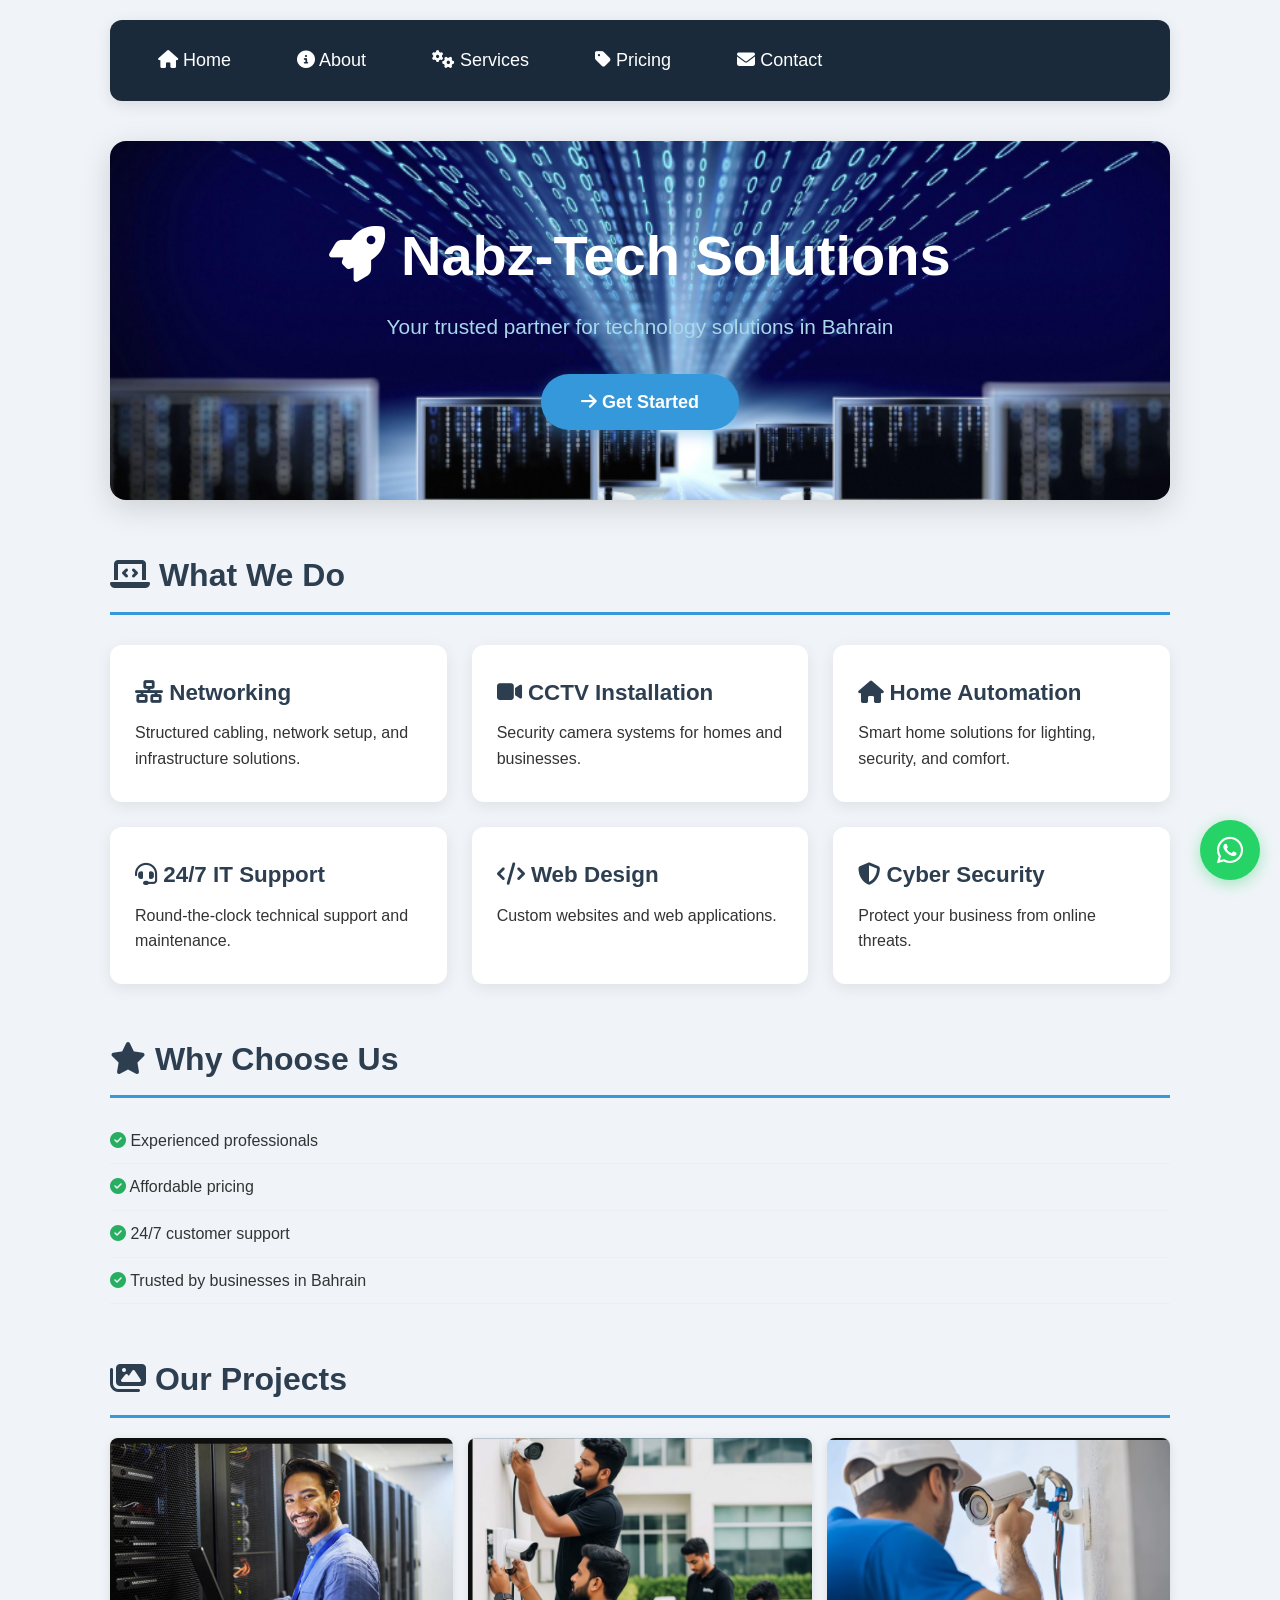
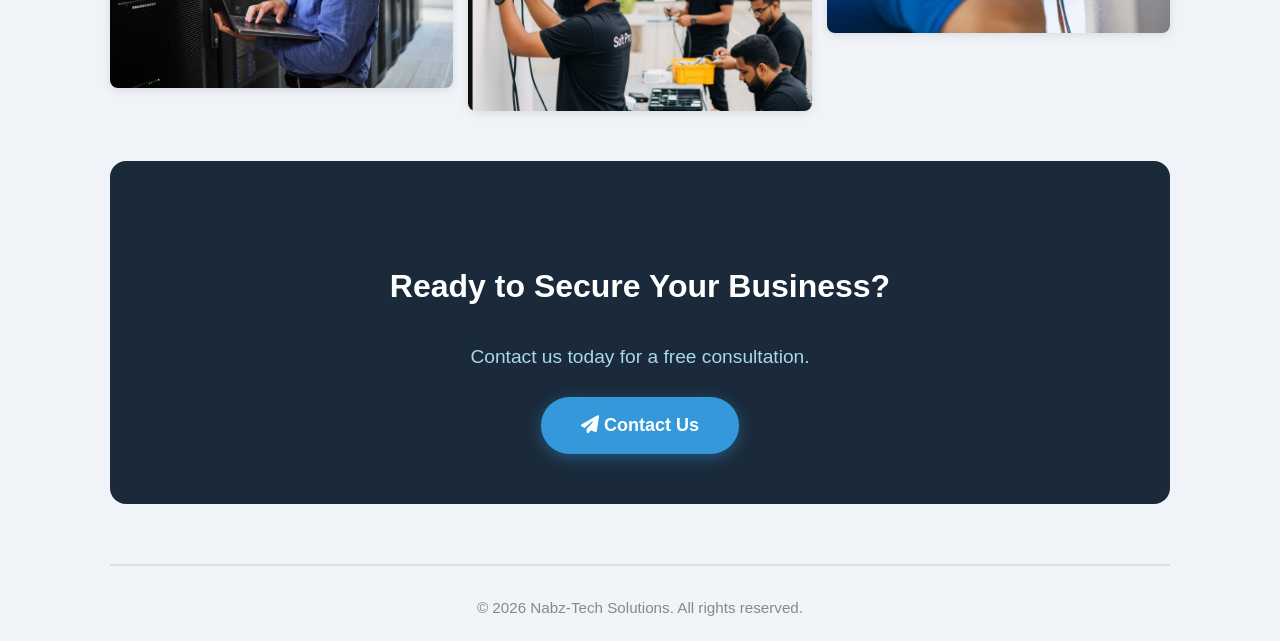
==== commit 346ffd86: "appe" ====
--- a/index.html
+++ b/index.html
@@ -1,70 +1,44 @@
 <!DOCTYPE html>
 <html>
 <head>
+    <title>Nabz-Tech Solutions</title>
+    <meta charset="UTF-8">
+    <meta name="viewport" content="width=device-width, initial-scale=1.0">
+    
+    <!-- ===== CSS ===== -->
+    <link rel="stylesheet" href="style.css">
+    
+    <!-- ===== FONT AWESOME ICONS ===== -->
+    <link rel="stylesheet" href="https://cdnjs.cloudflare.com/ajax/libs/font-awesome/6.4.0/css/all.min.css">
+
+    <!-- ===== WEB APP / PWA SETUP ===== -->
+    <meta name="apple-mobile-web-app-capable" content="yes">
+    <meta name="mobile-web-app-capable" content="yes">
+    <meta name="apple-mobile-web-app-title" content="Nabz-Tech">
+    <meta name="application-name" content="Nabz-Tech">
+    <meta name="theme-color" content="#3498db">
+    <link rel="manifest" href="manifest.json">
+    <link rel="icon" type="image/png" sizes="192x192" href="nabz.png">
+</head>
+<body>
+
+    <!-- ===== NAVIGATION ===== -->
+    <nav>
+        <a href="index.html"><i class="fas fa-home"></i> Home</a>
+        <a href="about.html"><i class="fas fa-info-circle"></i> About</a>
+        <a href="services.html"><i class="fas fa-cogs"></i> Services</a>
+        <a href="pricing.html"><i class="fas fa-tag"></i> Pricing</a>
+        <a href="contact.html"><i class="fas fa-envelope"></i> Contact</a>
+    </nav>
+
+    <!-- ===== HERO SECTION ===== -->
     <header class="hero" style="background-image: url('back.png'); background-size: cover; background-position: center;">
-    <!-- Your existing hero content stays here -->
-    <h1><i class="fas fa-rocket"></i> Nabz-Tech Solutions</h1>
-    <p class="subtitle">Your trusted partner for technology solutions in Bahrain</p>
-    <a href="contact.html" class="cta-button"><i class="fas fa-arrow-right"></i> Get Started</a>
-</header>
-    <title>Nabz-Tech Solutions</title>
-    <link rel="stylesheet" href="style.css">
-    <!-- Font Awesome Icons -->
-    <link rel="stylesheet" href="https://cdnjs.cloudflare.com/ajax/libs/font-awesome/6.4.0/css/all.min.css">
-</head>
-<!-- ===== WEB APP / PWA SETUP ===== -->
-<meta name="apple-mobile-web-app-capable" content="yes">
-<meta name="mobile-web-app-capable" content="yes">
-<meta name="apple-mobile-web-app-title" content="Nabz-Tech">
-<meta name="application-name" content="Nabz-Tech">
-<meta name="theme-color" content="#3498db">
-<link rel="manifest" href="manifest.json">
-<link rel="icon" type="image/png" sizes="192x192" href="nabz.png">
-<body>
-    <script>
-    // Register Service Worker
-    if ('serviceWorker' in navigator) {
-        navigator.serviceWorker.register('/nabztech.github.io/sw.js')
-            .then(() => console.log('✅ Service Worker registered!'))
-            .catch(err => console.log('❌ Service Worker error:', err));
-    }
-</script>
-    <nav>
-    <a href="index.html"><i class="fas fa-home"></i> Home</a>
-    <a href="about.html"><i class="fas fa-info-circle"></i> About</a>
-    <a href="services.html"><i class="fas fa-cogs"></i> Services</a>
-    <a href="pricing.html"><i class="fas fa-tag"></i> Pricing</a>
-    <a href="contact.html"><i class="fas fa-envelope"></i> Contact</a>
-</nav>
-    <!-- ===== FLOATING WHATSAPP BUTTON ===== -->
-<a href="https://wa.me/97333310359?text=Hi%20Nabz-Tech%20Solutions!%20I%20need%20your%20services." 
-   target="_blank" 
-   style="position: fixed; 
-          bottom: 20px; 
-          right: 20px; 
-          background: #25D366; 
-          color: white; 
-          width: 60px; 
-          height: 60px; 
-          border-radius: 50%; 
-          display: flex; 
-          align-items: center; 
-          justify-content: center; 
-          font-size: 30px; 
-          box-shadow: 0 4px 15px rgba(37, 211, 102, 0.4); 
-          text-decoration: none; 
-          z-index: 999;
-          transition: transform 0.3s;">
-    <i class="fab fa-whatsapp"></i>
-</a>
-    <!-- Hero Section -->
-    <header class="hero">
         <h1><i class="fas fa-rocket"></i> Nabz-Tech Solutions</h1>
         <p class="subtitle">Your trusted partner for technology solutions in Bahrain</p>
         <a href="services.html" class="cta-button"><i class="fas fa-arrow-right"></i> Get Started</a>
     </header>
 
-    <!-- What We Do -->
+    <!-- ===== WHAT WE DO ===== -->
     <section>
         <h2><i class="fas fa-laptop-code"></i> What We Do</h2>
         <div class="services-grid">
@@ -95,7 +69,7 @@
         </div>
     </section>
 
-    <!-- Why Choose Us -->
+    <!-- ===== WHY CHOOSE US ===== -->
     <section>
         <h2><i class="fas fa-star"></i> Why Choose Us</h2>
         <ul>
@@ -105,26 +79,62 @@
             <li><i class="fas fa-check-circle" style="color: #27ae60;"></i> Trusted by businesses in Bahrain</li>
         </ul>
     </section>
+
+    <!-- ===== OUR PROJECTS ===== -->
     <section>
-    <h2><i class="fas fa-images"></i> Our Projects</h2>
-    <div style="display: grid; grid-template-columns: repeat(auto-fit, minmax(200px, 1fr)); gap: 15px;">
-        <img src="server.png" alt="Project 1" style="width: 100%; border-radius: 8px; box-shadow: 0 2px 10px rgba(0,0,0,0.1);">
-        <img src="security.png" alt="Project 2" style="width: 100%; border-radius: 8px; box-shadow: 0 2px 10px rgba(0,0,0,0.1);">
-        <img src="cctv1.png" alt="Project 3" style="width: 100%; border-radius: 8px; box-shadow: 0 2px 10px rgba(0,0,0,0.1);">
-    </div>
-</section>
-<!-- Call to Action -->
+        <h2><i class="fas fa-images"></i> Our Projects</h2>
+        <div style="display: grid; grid-template-columns: repeat(auto-fit, minmax(200px, 1fr)); gap: 15px;">
+            <img src="server.png" alt="Project 1" style="width: 100%; border-radius: 8px; box-shadow: 0 2px 10px rgba(0,0,0,0.1);">
+            <img src="security.png" alt="Project 2" style="width: 100%; border-radius: 8px; box-shadow: 0 2px 10px rgba(0,0,0,0.1);">
+            <img src="cctv1.png" alt="Project 3" style="width: 100%; border-radius: 8px; box-shadow: 0 2px 10px rgba(0,0,0,0.1);">
+        </div>
+    </section>
+
+    <!-- ===== CALL TO ACTION ===== -->
     <section class="cta-section">
         <h2>Ready to Secure Your Business?</h2>
         <p>Contact us today for a free consultation.</p>
         <a href="contact.html" class="cta-button"><i class="fas fa-paper-plane"></i> Contact Us</a>
     </section>
-<footer>
+
+    <!-- ===== FOOTER ===== -->
+    <footer>
         <p>&copy; 2026 Nabz-Tech Solutions. All rights reserved.</p>
     </footer>
 
+    <!-- ===== FLOATING WHATSAPP BUTTON ===== -->
+    <a href="https://wa.me/97333310360?text=Hi%20Nabz-Tech%20Solutions!%20I%20need%20your%20services." 
+       target="_blank" 
+       style="position: fixed; 
+              bottom: 20px; 
+              right: 20px; 
+              background: #25D366; 
+              color: white; 
+              width: 60px; 
+              height: 60px; 
+              border-radius: 50%; 
+              display: flex; 
+              align-items: center; 
+              justify-content: center; 
+              font-size: 30px; 
+              box-shadow: 0 4px 15px rgba(37, 211, 102, 0.4); 
+              text-decoration: none; 
+              z-index: 999;
+              transition: transform 0.3s;"
+       onmouseover="this.style.transform='scale(1.1)'" 
+       onmouseout="this.style.transform='scale(1)'">
+        <i class="fab fa-whatsapp"></i>
+    </a>
+
+    <!-- ===== REGISTER SERVICE WORKER (FOR WEB APP) ===== -->
     <script>
-        console.log("Welcome to Nabz-Tech Solutions! 🚀");
+        // Register Service Worker for Web App
+        if ('serviceWorker' in navigator) {
+            navigator.serviceWorker.register('/nabztech.github.io/sw.js')
+                .then(() => console.log('✅ Service Worker registered!'))
+                .catch(err => console.log('❌ Service Worker error:', err));
+        }
     </script>
+
 </body>
 </html>
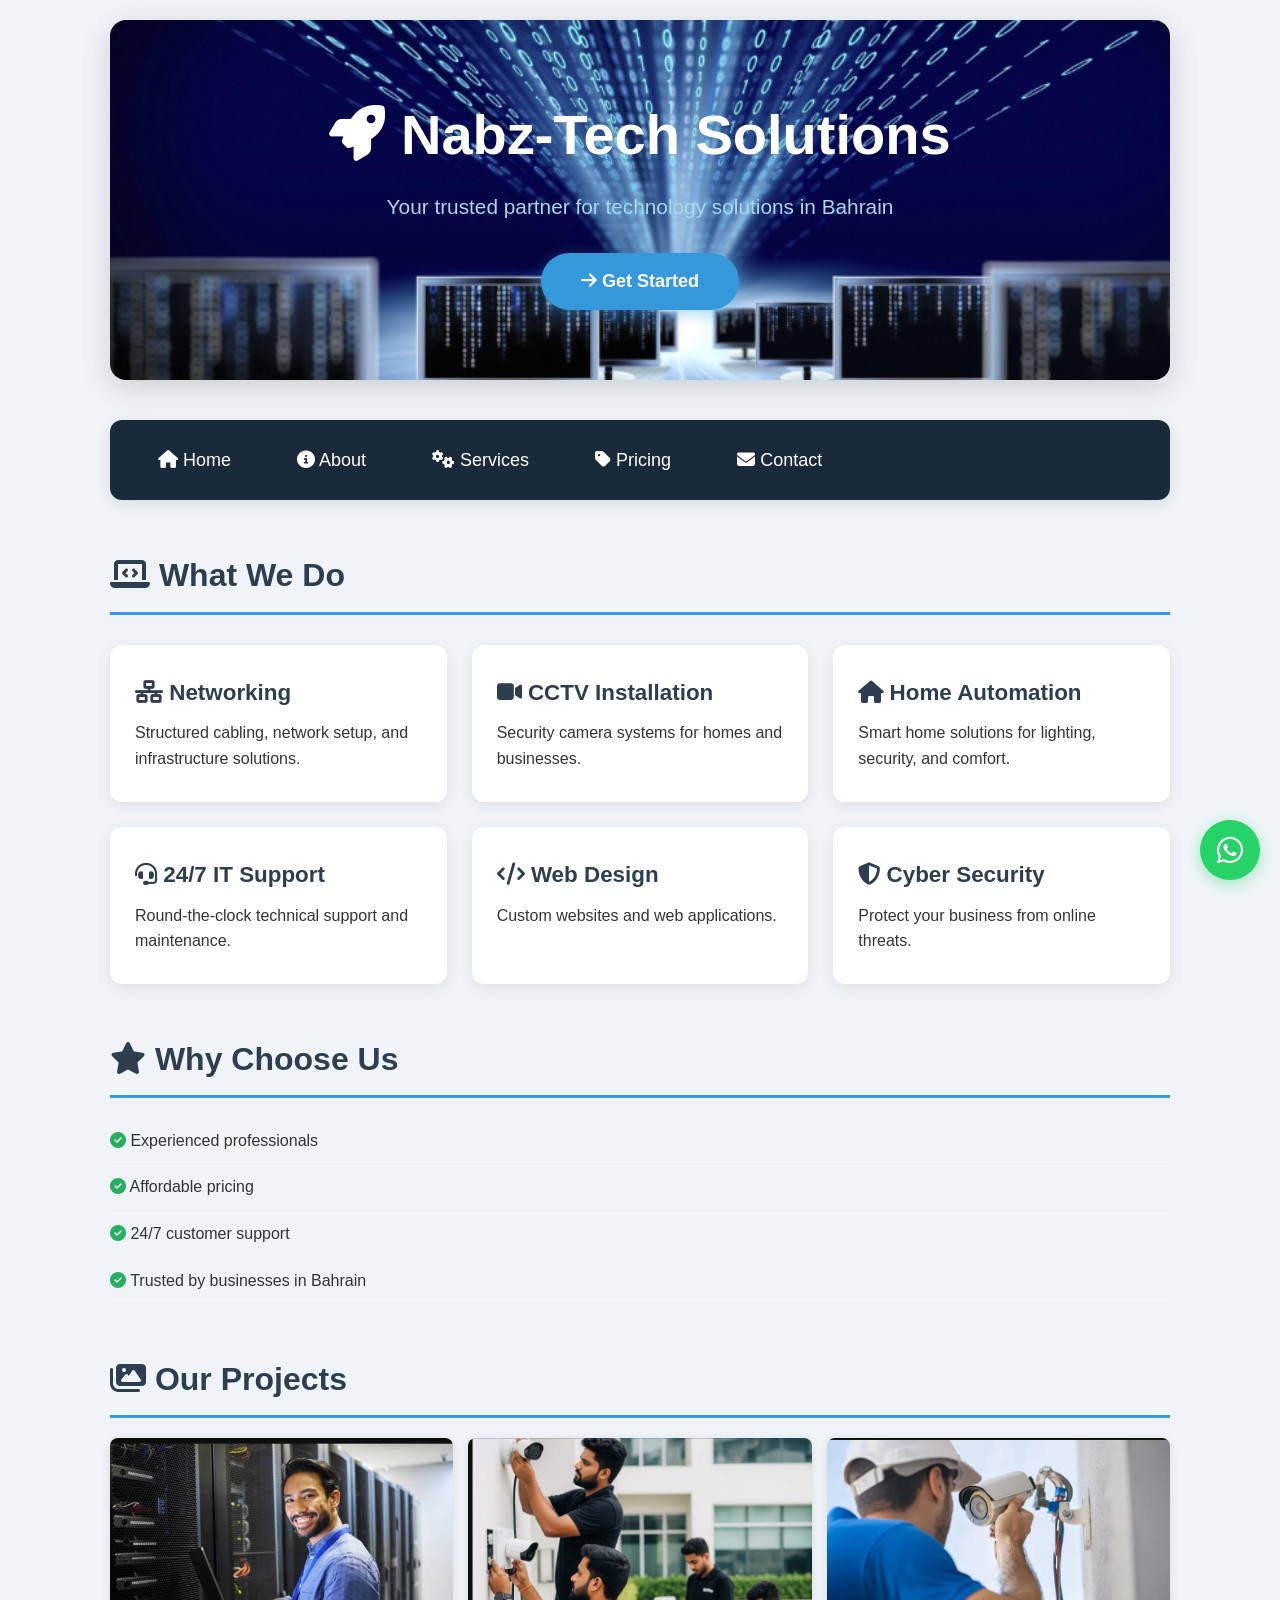
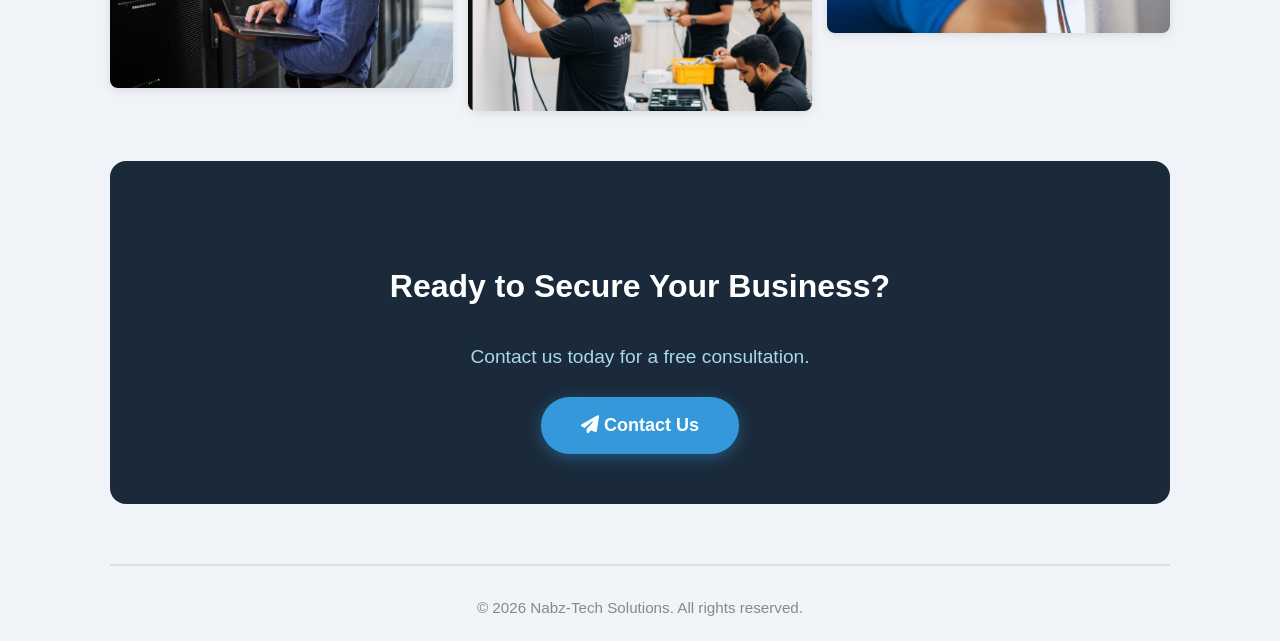
==== commit be61c0c5: "app" ====
--- a/index.html
+++ b/index.html
@@ -22,6 +22,12 @@
 </head>
 <body>
 
+    <!-- ===== HERO SECTION ===== -->
+    <header class="hero" style="background-image: url('back.png'); background-size: cover; background-position: center;">
+        <h1><i class="fas fa-rocket"></i> Nabz-Tech Solutions</h1>
+        <p class="subtitle">Your trusted partner for technology solutions in Bahrain</p>
+        <a href="services.html" class="cta-button"><i class="fas fa-arrow-right"></i> Get Started</a>
+    </header>
     <!-- ===== NAVIGATION ===== -->
     <nav>
         <a href="index.html"><i class="fas fa-home"></i> Home</a>
@@ -30,13 +36,6 @@
         <a href="pricing.html"><i class="fas fa-tag"></i> Pricing</a>
         <a href="contact.html"><i class="fas fa-envelope"></i> Contact</a>
     </nav>
-
-    <!-- ===== HERO SECTION ===== -->
-    <header class="hero" style="background-image: url('back.png'); background-size: cover; background-position: center;">
-        <h1><i class="fas fa-rocket"></i> Nabz-Tech Solutions</h1>
-        <p class="subtitle">Your trusted partner for technology solutions in Bahrain</p>
-        <a href="services.html" class="cta-button"><i class="fas fa-arrow-right"></i> Get Started</a>
-    </header>
 
     <!-- ===== WHAT WE DO ===== -->
     <section>
